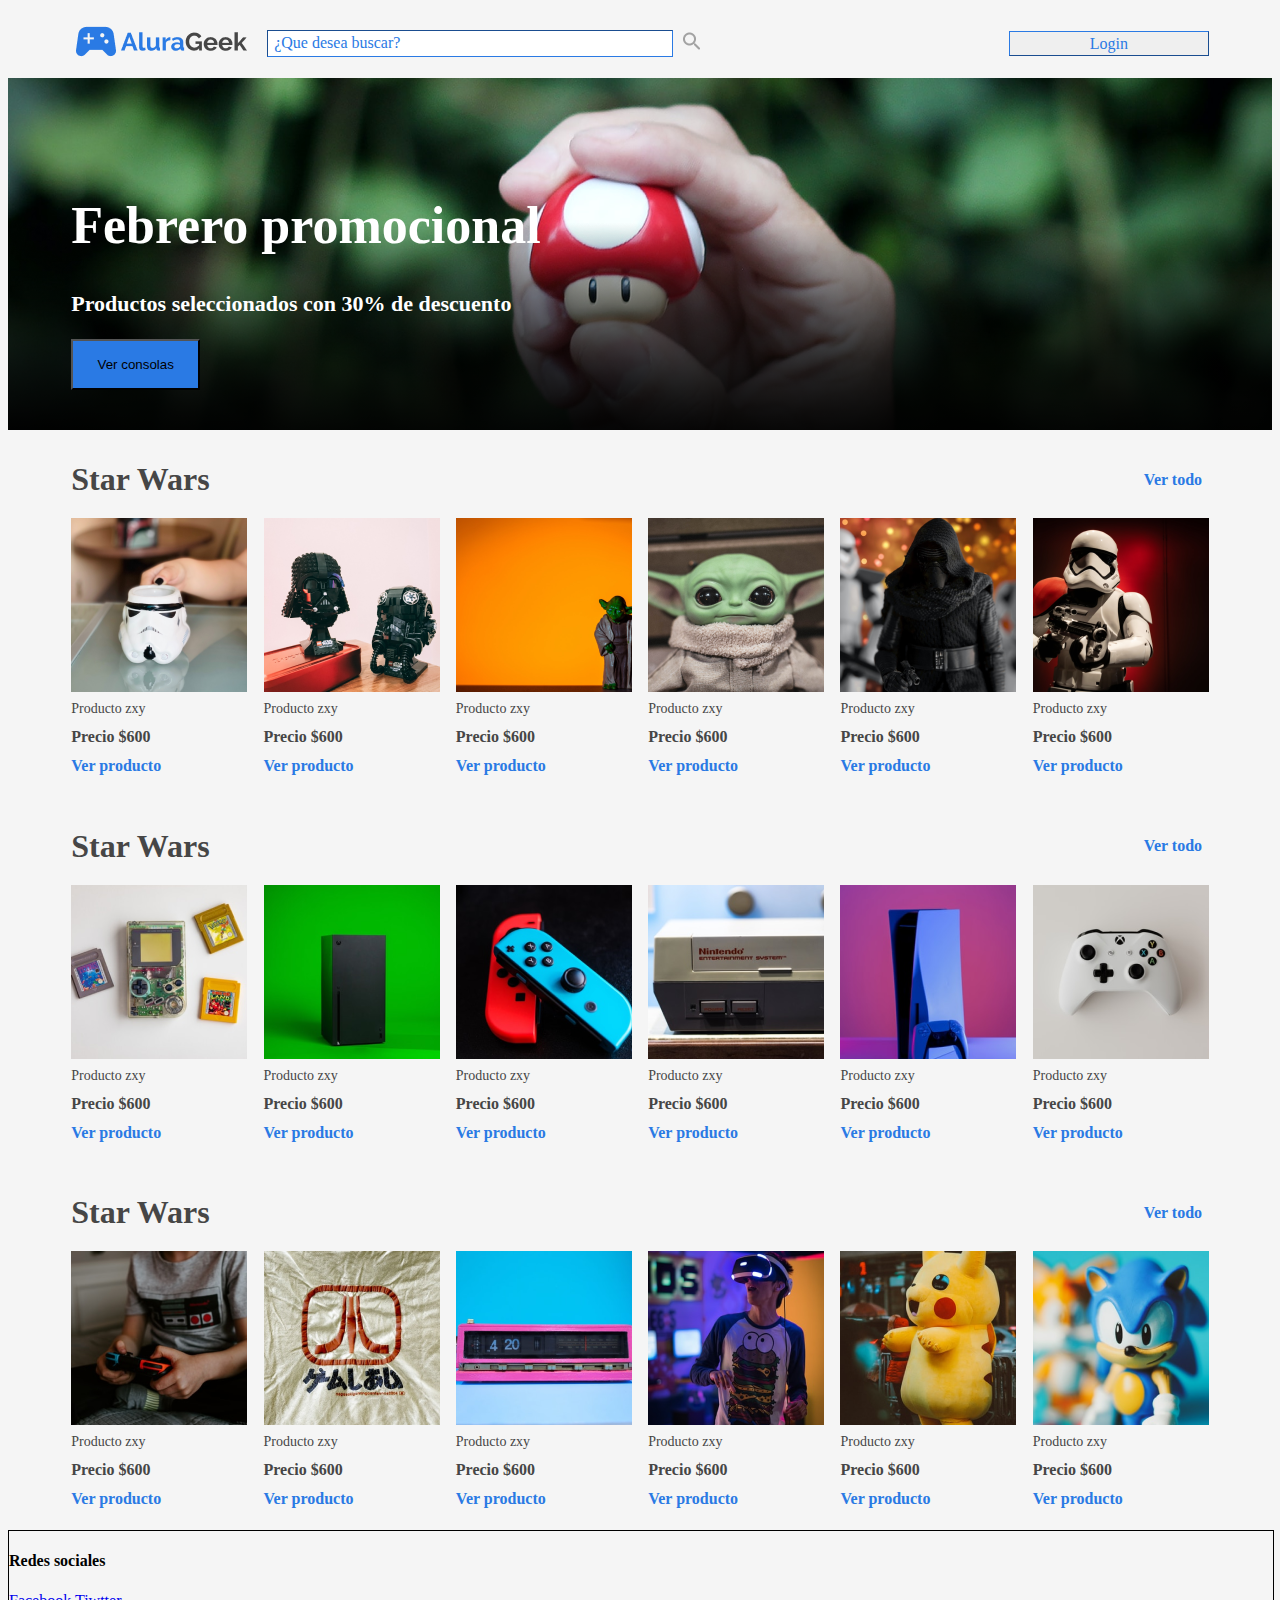
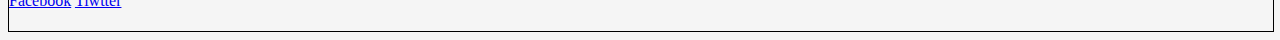
==== index.html @ b207af77 "terminado hasta lista de articulos" ====
<!DOCTYPE html>
<html lang="es">  
<head>    
    <title>Título de la WEB</title>    
    <meta charset="UTF-8">
    <meta name="title" content="Alura Geek">
    <meta name="description" content="Descripción de la WEB">    
    <link href="style.css" rel="stylesheet">    
</head>  
<body>
        
    <header>
        <div class="login__container">
            <div class="login__container__items">
                <div class="logo__search">
                    <ul>
                        <li> <img class="alura" src="assets/Logo.png"> </li>
                        <li><input class="input__search" type="text" value=" ¿Que desea buscar?"></li>
                        <div  class="lupa">
                            <li><image src="assets/lupa.png"></image></li>
                        </div>
                    </ul>
                </div>

                <div class="login__button">
                    <button type="button" class="button__login">Login</button>
                </div>

            </div>
        </div>       
    </header> 

    <nav>
        <div class="banner__container">
            <div class="banner__container__items">
                <h1 class="banner__titulo1">Febrero promocional </h1>
                <h3 class="banner__titulo2">Productos seleccionados con 30% de descuento</h3> 
                <button type="button" class="button_banner">Ver consolas</button>         
            </div>   
        </div>
    </nav>

    
    <section>      
        <article>

            <div class="article__container">
               
                <div class="items">

                    <div class="title__items">
                        <ul>
                            <li class="section">Star Wars</li>
                            <li class="see_more">Ver todo</li>
                        </ul>
                    </div>
                    
                    <div class="products">
                        <ul>
                            <li><img src="assets/star-wars.png">
                                <ul class="products_description">
                                    <li class="li__description ">Producto zxy</li>
                                    <li class="li__precio" >Precio $600</li>
                                    <li class="li__ver" >Ver producto</li>
                                </ul>
                            </li>

                            <li><img src="assets/stw-1.png">
                                <ul class="products_description">
                                    <li class="li__description ">Producto zxy</li>
                                    <li class="li__precio" >Precio $600</li>
                                    <li class="li__ver" >Ver producto</li>
                                </ul>
                            </li>
                            <li><img src="assets/stw-2.png">
                                <ul class="products_description">
                                    <li class="li__description ">Producto zxy</li>
                                    <li class="li__precio" >Precio $600</li>
                                    <li class="li__ver" >Ver producto</li>
                                </ul>
                            </li>
                            <li><img src="assets/stw-3.png">
                                <ul class="products_description">
                                    <li class="li__description ">Producto zxy</li>
                                    <li class="li__precio" >Precio $600</li>
                                    <li class="li__ver" >Ver producto</li>
                                </ul>
                            </li>
                            <li><img src="assets/stw-4.png">
                                <ul class="products_description">
                                    <li class="li__description ">Producto zxy</li>
                                    <li class="li__precio" >Precio $600</li>
                                    <li class="li__ver" >Ver producto</li>
                                </ul>
                            </li>
                            <li><img src="assets/stw-5.png">
                                <ul class="products_description">
                                    <li class="li__description ">Producto zxy</li>
                                    <li class="li__precio" >Precio $600</li>
                                    <li class="li__ver" >Ver producto</li>
                                </ul>
                            </li>

                        </ul>

                    </div>

                </div>

                <div class="items">

                    <div class="title__items">
                        <ul>
                            <li class="section">Star Wars</li>
                            <li class="see_more">Ver todo</li>
                        </ul>
                    </div>
                    
                    <div class="products">
                        <ul>
                            <li><img src="assets/consola1.png">
                                <ul class="products_description">
                                    <li class="li__description ">Producto zxy</li>
                                    <li class="li__precio" >Precio $600</li>
                                    <li class="li__ver" >Ver producto</li>
                                </ul>
                            </li>

                            <li><img src="assets/consola2.png">
                                <ul class="products_description">
                                    <li class="li__description ">Producto zxy</li>
                                    <li class="li__precio" >Precio $600</li>
                                    <li class="li__ver" >Ver producto</li>
                                </ul>
                            </li>
                            <li><img src="assets/consola3.png">
                                <ul class="products_description">
                                    <li class="li__description ">Producto zxy</li>
                                    <li class="li__precio" >Precio $600</li>
                                    <li class="li__ver" >Ver producto</li>
                                </ul>
                            </li>
                            <li><img src="assets/consola4.png">
                                <ul class="products_description">
                                    <li class="li__description ">Producto zxy</li>
                                    <li class="li__precio" >Precio $600</li>
                                    <li class="li__ver" >Ver producto</li>
                                </ul>
                            </li>
                            <li><img src="assets/consola5.png">
                                <ul class="products_description">
                                    <li class="li__description ">Producto zxy</li>
                                    <li class="li__precio" >Precio $600</li>
                                    <li class="li__ver" >Ver producto</li>
                                </ul>
                            </li>
                            <li><img src="assets/consola6.png">
                                <ul class="products_description">
                                    <li class="li__description ">Producto zxy</li>
                                    <li class="li__precio" >Precio $600</li>
                                    <li class="li__ver" >Ver producto</li>
                                </ul>
                            </li>

                        </ul>

                    </div>

                </div>

                <div class="items">

                    <div class="title__items">
                        <ul>
                            <li class="section">Star Wars</li>
                            <li class="see_more">Ver todo</li>
                        </ul>
                    </div>
                    
                    <div class="products">
                        <ul>
                            <li><img src="assets/miss1.png">
                                <ul class="products_description">
                                    <li class="li__description ">Producto zxy</li>
                                    <li class="li__precio" >Precio $600</li>
                                    <li class="li__ver" >Ver producto</li>
                                </ul>
                            </li>

                            <li><img src="assets/miss2.png">
                                <ul class="products_description">
                                    <li class="li__description ">Producto zxy</li>
                                    <li class="li__precio" >Precio $600</li>
                                    <li class="li__ver" >Ver producto</li>
                                </ul>
                            </li>
                            <li><img src="assets/miss3.png">
                                <ul class="products_description">
                                    <li class="li__description ">Producto zxy</li>
                                    <li class="li__precio" >Precio $600</li>
                                    <li class="li__ver" >Ver producto</li>
                                </ul>
                            </li>
                            <li><img src="assets/miss4.png">
                                <ul class="products_description">
                                    <li class="li__description ">Producto zxy</li>
                                    <li class="li__precio" >Precio $600</li>
                                    <li class="li__ver" >Ver producto</li>
                                </ul>
                            </li>
                            <li><img src="assets/miss5.png">
                                <ul class="products_description">
                                    <li class="li__description ">Producto zxy</li>
                                    <li class="li__precio" >Precio $600</li>
                                    <li class="li__ver" >Ver producto</li>
                                </ul>
                            </li>
                            <li><img src="assets/miss6.png">
                                <ul class="products_description">
                                    <li class="li__description ">Producto zxy</li>
                                    <li class="li__precio" >Precio $600</li>
                                    <li class="li__ver" >Ver producto</li>
                                </ul>
                            </li>

                        </ul>

                    </div>

                </div>

            </div>

            
        </article>      
    </section>


    <footer>
        <h4>Redes sociales</h4>
        <a href="#">Facebook</a>
        <a href="#">Tiwtter</a>
    </footer>
</body>  
</html>
---- style.css ----
/*--------------main styles -------------    */

header .login__container{
    width:100%;
    height: 70px;
    margin:0px;

}
nav .banner__container {
    width:100%;
    height: 352px;

    background: linear-gradient(180deg, rgba(0, 0, 0, 0) 41.15%, rgba(0, 0, 0, 0.8) 100%), url(/assets/banner-image.png);
    background-repeat: no-repeat;
    background-position: center; /* Center the image */
    background-size: cover; /* Resize the background image to cover the entire container */
}
section .article__container{
    width:100%;
    height: 1100px;
    margin:0px;
}
footer{
    width:100%;
    height: 100px;
    border: 1px solid black;
    margin:0px;
}
body{
    background: #F5F5F5;
}

/*------------------desktop  styles -----------------*/




/*-----------Loging header ----------*/
.login__container{
    display:flex;
    flex-direction:column;

    align-items: center;
    justify-content: center;
  

   
}
.login__container__items{
    width:90%;
    display:flex;
    justify-content:space-between;
    align-items: center;
    /*border: 1px solid black;*/
}

.input__search{
    width:400px;
    height: 23px;
    color: #2A7AE4;
    font-family: 'Raleway';
    font-style: normal;
    font-weight: 400;
    font-size: 16px;
    line-height: 19px;
    border-color: #2A7AE4;
    border-width: 1px; 
    margin-left: 20px;
}

.logo__search {
    width:55%;
    align-items: center;
}


.login__button{
    width:20%;
    display:flex;
    justify-content:flex-end;
}

.button__login{
    width:200px;
    height: 25px;
    color: #2A7AE4;
    font-family: 'Raleway';
    font-style: normal;
    font-weight: 400;
    font-size: 16px;
    line-height: 19px;
    border-color: #2A7AE4;
    border-width: 1px;
}

.logo__search ul {
    display:flex;
    align-items: center;
    list-style:none;
    justify-content: space-between;
    /*justify-content: flex-start;*/
    
    padding: 0;
    
}
.lupa {

    /*border:1px solid black !important;*/
    width:10%;
    padding-left:10px;
}

/******************  bannner ***********************/


.banner__container{
    /*border:1px solid red !important;*/
    display:flex;
    flex-direction:column;

    align-items: center;
    justify-content: flex-end;
 
}
.banner__container__items{
    width:90%;
    /*border:1px solid white;*/
    color: #FFFFFF;
    margin-bottom:40px;
}
.banner__titulo1{
    width: 751px;
    height: 61px;
    font-family: 'Raleway';
    font-style: normal;
    font-weight: 700;
    font-size: 52px;
    line-height: 61px;
}

.banner__titulo2{
    width: 751px;
    height: 26px;
    
    font-family: 'Raleway';
    font-style: normal;
    font-weight: 700;
    font-size: 22px;
    line-height: 26px;
    color: #FFFFFF;
}

.button_banner{
    width: 129px;
    height: 51px;

/* Azul/100% */
    background: #2A7AE4;
}

/******************  articles*********************/

.article__container{

    display:flex;
    flex-direction:column;
    align-items: center;
 
}


/*.article__container ul{*/
.title__items ul{
    width:100%;
    display:flex;
    justify-content: space-between;
    list-style:none;
    padding:0;
    margin: 0;
   /* border:1px solid black;*/
    align-items: center;

}


.items{
    width:90%;
    height:400px;
    display:flex;
    flex-direction:column;
    margin-top: 10px;
    margin-bottom: 10px;
    /*border:1px solid black;*/

    /*align-items: center;*/
}
.title__items{
    /*border:1px solid black;*/
    display:flex;
    width:100%;
    margin-top: 20px;
    margin-bottom: 20px;

}
.products ul{
    padding:0;
    margin: 0;
    list-style:none;
    display:flex;
    justify-content:space-between;
}


.products_description{

    flex-direction:column;


    
}
.section{
    width: 148px;
    height: 38px;

    font-family: 'Raleway';
    font-style: normal;
    font-weight: 700;
    font-size: 32px;
    line-height: 38px;

    color: #464646;
}
.see_more{
    width: 65px;
    height: 19px;

    font-family: 'Raleway';
    font-style: normal;
    font-weight: 700;
    font-size: 16px;
    line-height: 19px;
    color: #2A7AE4;
}


.li__description{
    width: 176px;
    height: 16px;
    font-family: 'Raleway';
    font-style: normal;
    font-weight: 500;
    font-size: 14px;
    line-height: 16px;
    color: #464646;
    padding:5px 0 5px 0;
}

.li__precio{
    width: 176px;
    height: 19px;
    font-family: 'Raleway';
    font-style: normal;
    font-weight: 700;
    font-size: 16px;
    line-height: 19px;
    color: #464646;
    padding:5px 0 5px 0;
}
.li__ver{
    width: 100px;
    height: 19px;
    font-family: 'Raleway';
    font-style: normal;
    font-weight: 700;
    font-size: 16px;
    line-height: 19px;
    color: #2A7AE4;
    padding:5px 0 5px 0;
}
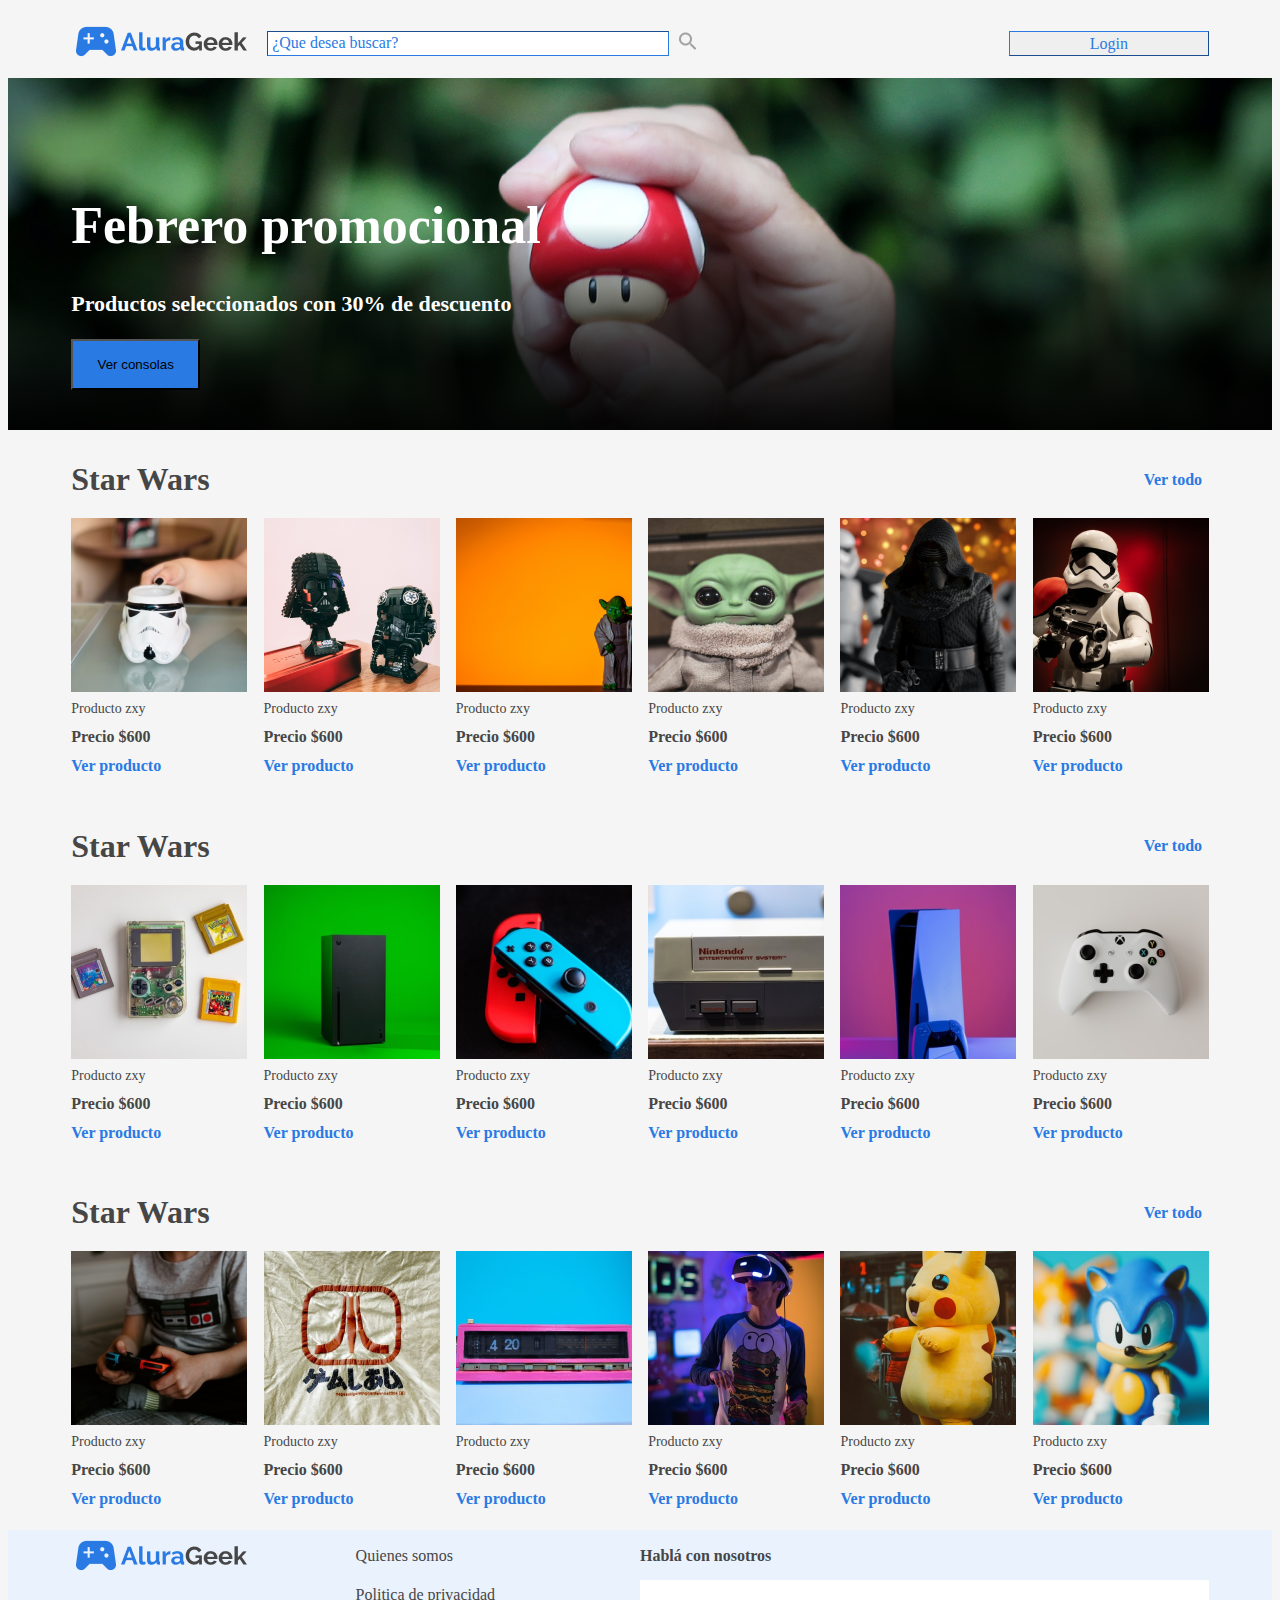
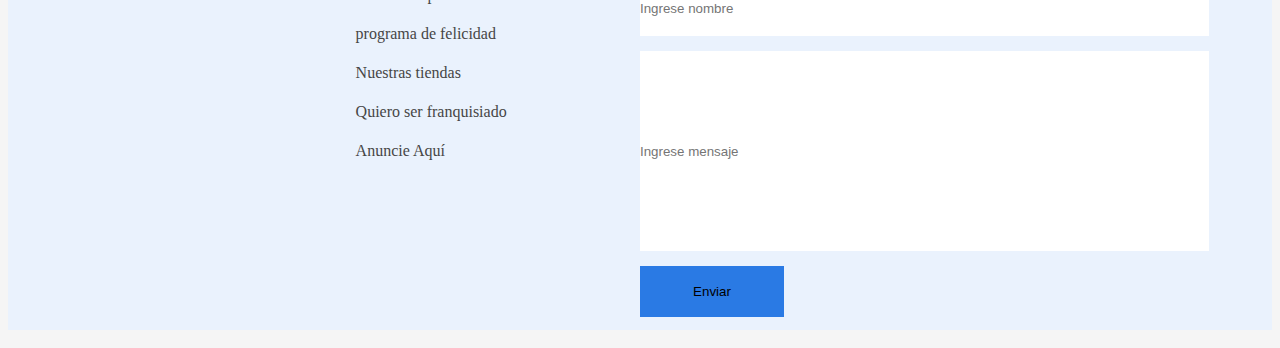
==== commit dc375376: "Completo version desktop" ====
--- a/index.html
+++ b/index.html
@@ -237,9 +237,33 @@
 
 
     <footer>
-        <h4>Redes sociales</h4>
-        <a href="#">Facebook</a>
-        <a href="#">Tiwtter</a>
+        <div class="footer__container">
+            <div class="footer__items">
+                <div class="logo">
+                    <img class="alura" src="assets/Logo.png">
+                </div>
+                <div class="mapa">
+                    <ul class="mapa__list">
+                        <li>Quienes somos </li>
+                        <li>Politica de privacidad</li>
+                        <li>programa de felicidad</li>
+                        <li>Nuestras tiendas</li>
+                        <li>Quiero ser franquisiado</li>
+                        <li>Anuncie Aquí</li>
+                    </ul>
+                </div>
+                <div class="form__contact">
+                    <ul>
+                        <li class="habla">Hablá con nosotros</li>
+                        <li><input class="txtName" type="text" name="nombre" placeholder="Ingrese nombre"> </li>
+                        <li><input class="txtMensaje" type="text" name="mensaje" placeholder="Ingrese mensaje"></li>
+                        <li><button class="btnSubmit" type="submit"> Enviar</button> </li>
+                    </ul>
+
+                </div>
+            </div>
+        </div>
     </footer>
+
 </body>  
 </html>--- a/style.css
+++ b/style.css
@@ -20,11 +20,13 @@
     height: 1100px;
     margin:0px;
 }
-footer{
-    width:100%;
-    height: 100px;
-    border: 1px solid black;
+footer .footer__container{
+    width:100%;
+    height: 400px;
     margin:0px;
+    /* Azul/10% */
+    background: #EAF2FD;
+
 }
 body{
     background: #F5F5F5;
@@ -276,4 +278,108 @@
     line-height: 19px;
     color: #2A7AE4;
     padding:5px 0 5px 0;
-}+}
+/************* fooooter  ***************************/
+.footer__container{
+
+    display: flex;
+    flex-direction:column;
+    align-content: center;
+    align-items: center;
+    flex-wrap: wrap;
+    
+
+
+}
+.footer__items{
+    display: flex;
+    width:90%;
+    align-content: center;
+}
+.logo{
+    width:25%;
+}
+.mapa{
+    width:25%;
+    padding:0;
+    font-family: 'Raleway';
+    font-style: normal;
+    font-weight: 500;
+    font-size: 16px;
+    line-height: 19px;
+
+}
+.mapa ul{
+    list-style: none;
+    padding:0;
+}
+.mapa li{
+    margin-bottom:20px;
+
+}
+.mapa__list{
+    font-family: 'Raleway';
+    font-style: normal;
+    font-weight: 500;
+    font-size: 16px;
+    line-height: 19px;
+    color: #464646;
+
+}
+.form__contact{
+    width:50%;
+
+}
+.habla{
+
+    font-family: 'Raleway';
+    font-style: normal;
+    font-weight: 700;
+    font-size: 16px;
+    line-height: 19px;
+    color: #464646;
+}
+input{
+    width: 100%;
+    height: 56px;
+    margin: 0;
+    padding:0;
+}
+.txtName .txtMensaje{
+    width:400px;
+
+   
+}
+.txtMensaje{
+    height:200px !important;
+    border:0px;
+
+}
+.txtName {
+    border:0px;
+}
+
+.txtName::placeholder {
+   text-align: left;
+
+  }
+.txtMensaje::placeholder{
+    text-align: left; 
+  }
+
+
+.btnSubmit{
+    width: 144px;
+    height: 51px;
+    background: #2A7AE4;
+    border:0;
+}
+.form__contact ul{
+    width:100%;
+    list-style: none;
+    padding:0;
+}
+.form__contact li{
+    padding-bottom: 15px;
+    width:100%;
+}
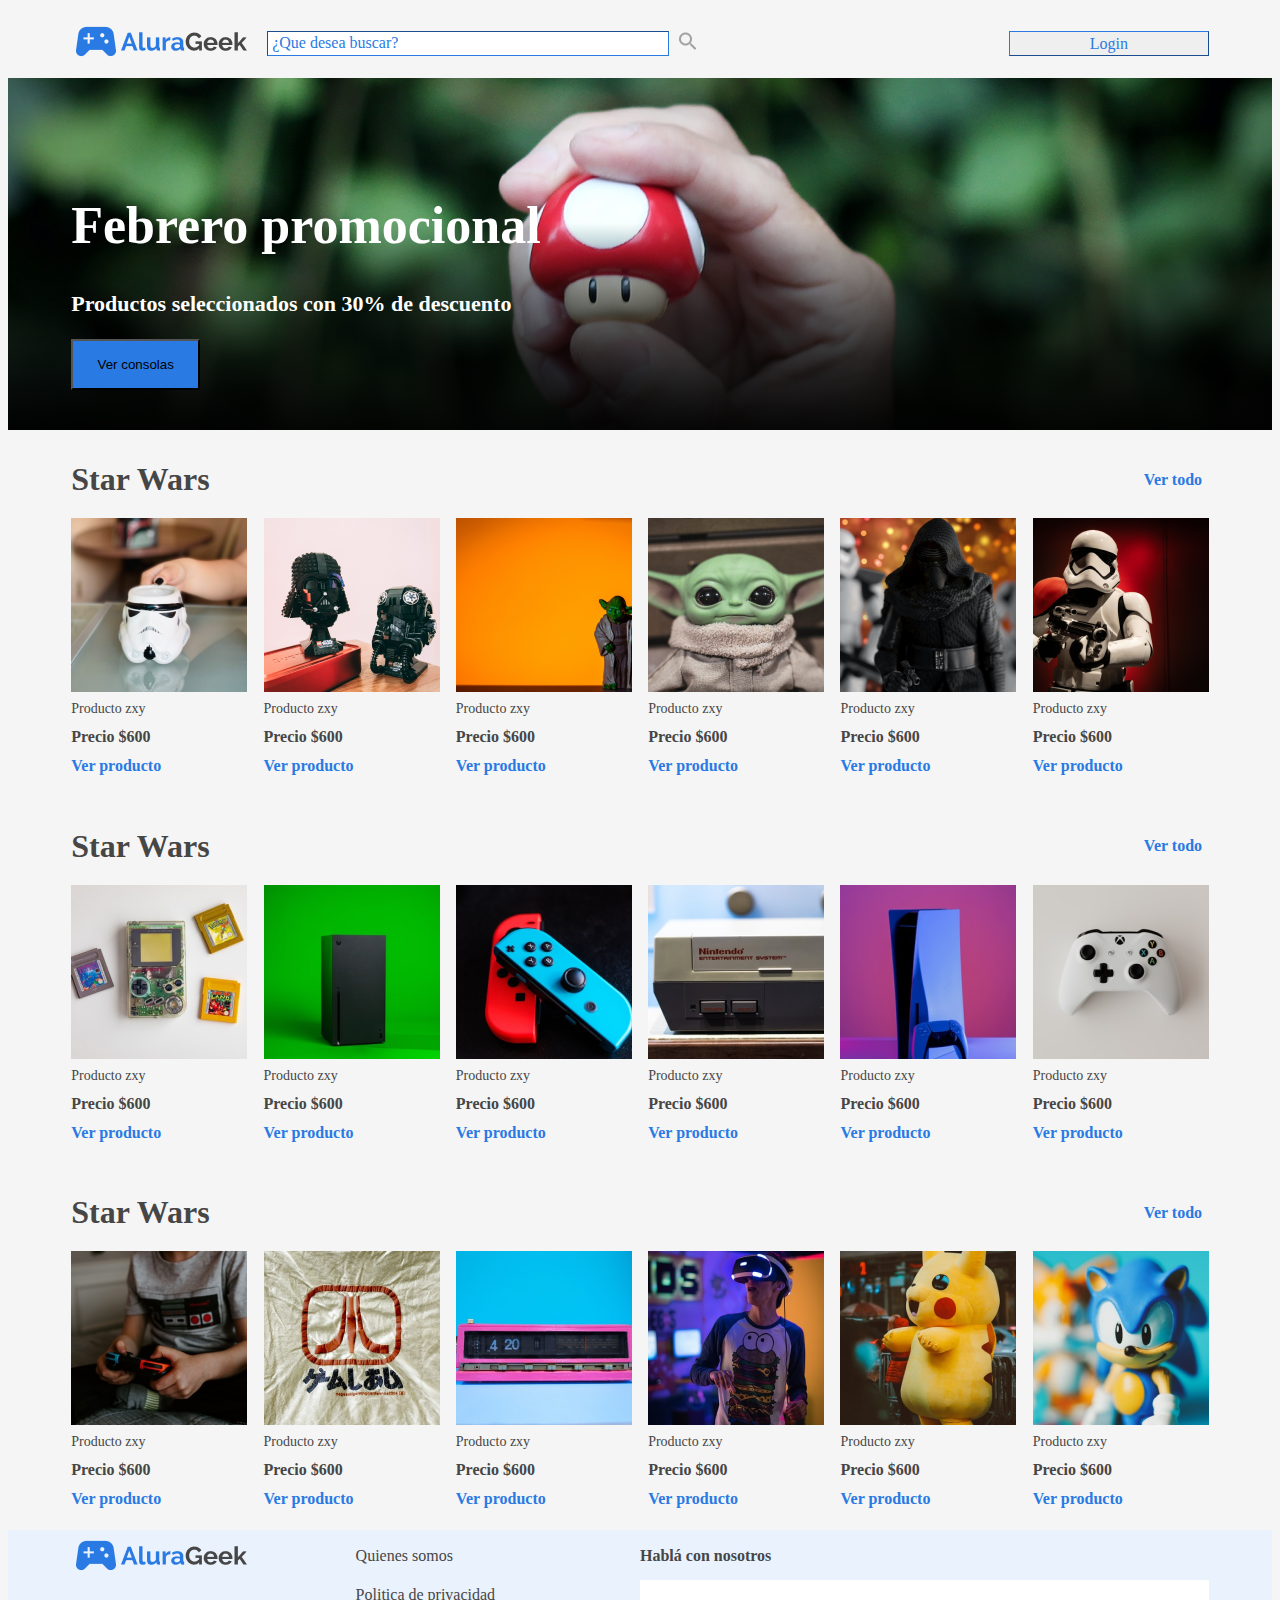
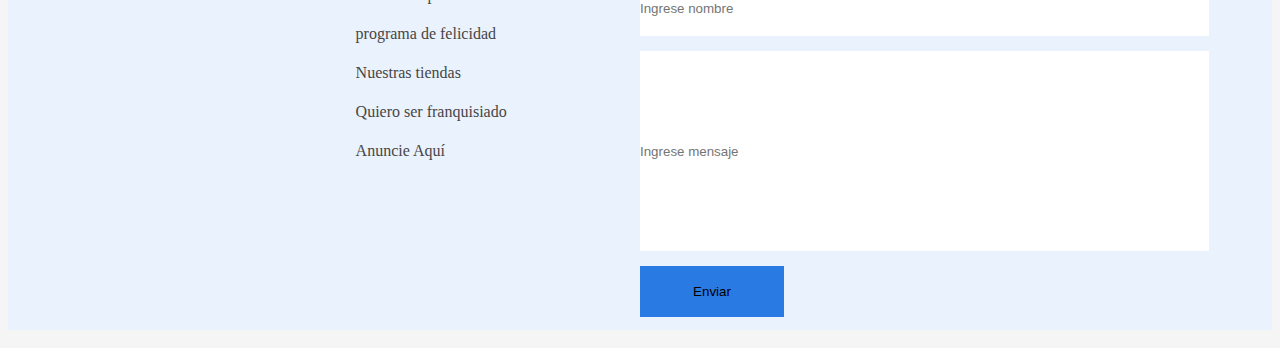
==== commit 06396bea: "con mobil responsive" ====
--- a/index.html
+++ b/index.html
@@ -57,50 +57,65 @@
                     
                     <div class="products">
                         <ul>
-                            <li><img src="assets/star-wars.png">
-                                <ul class="products_description">
-                                    <li class="li__description ">Producto zxy</li>
-                                    <li class="li__precio" >Precio $600</li>
-                                    <li class="li__ver" >Ver producto</li>
-                                </ul>
-                            </li>
-
-                            <li><img src="assets/stw-1.png">
-                                <ul class="products_description">
-                                    <li class="li__description ">Producto zxy</li>
-                                    <li class="li__precio" >Precio $600</li>
-                                    <li class="li__ver" >Ver producto</li>
-                                </ul>
-                            </li>
-                            <li><img src="assets/stw-2.png">
-                                <ul class="products_description">
-                                    <li class="li__description ">Producto zxy</li>
-                                    <li class="li__precio" >Precio $600</li>
-                                    <li class="li__ver" >Ver producto</li>
-                                </ul>
-                            </li>
-                            <li><img src="assets/stw-3.png">
-                                <ul class="products_description">
-                                    <li class="li__description ">Producto zxy</li>
-                                    <li class="li__precio" >Precio $600</li>
-                                    <li class="li__ver" >Ver producto</li>
-                                </ul>
-                            </li>
-                            <li><img src="assets/stw-4.png">
-                                <ul class="products_description">
-                                    <li class="li__description ">Producto zxy</li>
-                                    <li class="li__precio" >Precio $600</li>
-                                    <li class="li__ver" >Ver producto</li>
-                                </ul>
-                            </li>
-                            <li><img src="assets/stw-5.png">
-                                <ul class="products_description">
-                                    <li class="li__description ">Producto zxy</li>
-                                    <li class="li__precio" >Precio $600</li>
-                                    <li class="li__ver" >Ver producto</li>
-                                </ul>
-                            </li>
-
+                            <div class="uno">
+                                <li><img src="assets/star-wars.png">
+                                    <ul class="products_description">
+                                        <li class="li__description ">Producto zxy</li>
+                                        <li class="li__precio" >Precio $600</li>
+                                        <li class="li__ver" >Ver producto</li>
+                                    </ul>
+                                </li>
+                            </div>
+
+                            <div class="dos">
+                                <li><img src="assets/stw-1.png">
+                                    <ul class="products_description">
+                                        <li class="li__description ">Producto zxy</li>
+                                        <li class="li__precio" >Precio $600</li>
+                                        <li class="li__ver" >Ver producto</li>
+                                    </ul>
+                                </li>
+                            </div>
+
+                            <div class="tres">
+                                <li><img src="assets/stw-2.png">
+                                    <ul class="products_description">
+                                        <li class="li__description ">Producto zxy</li>
+                                        <li class="li__precio" >Precio $600</li>
+                                        <li class="li__ver" >Ver producto</li>
+                                    </ul>
+                                </li>
+                            </div>
+
+                            <div class="cuatro">
+                                <li><img src="assets/stw-3.png">
+                                    <ul class="products_description">
+                                        <li class="li__description ">Producto zxy</li>
+                                        <li class="li__precio" >Precio $600</li>
+                                        <li class="li__ver" >Ver producto</li>
+                                    </ul>
+                                </li>
+                            </div>
+
+                            <div class="cinco">
+                                <li><img src="assets/stw-4.png">
+                                    <ul class="products_description">
+                                        <li class="li__description ">Producto zxy</li>
+                                        <li class="li__precio" >Precio $600</li>
+                                        <li class="li__ver" >Ver producto</li>
+                                    </ul>
+                                </li>
+                            </div>
+
+                            <div class="seis">
+                                <li><img src="assets/stw-5.png">
+                                    <ul class="products_description">
+                                        <li class="li__description ">Producto zxy</li>
+                                        <li class="li__precio" >Precio $600</li>
+                                        <li class="li__ver" >Ver producto</li>
+                                    </ul>
+                                </li>
+                            </div>
                         </ul>
 
                     </div>
@@ -147,21 +162,24 @@
                                     <li class="li__ver" >Ver producto</li>
                                 </ul>
                             </li>
-                            <li><img src="assets/consola5.png">
-                                <ul class="products_description">
-                                    <li class="li__description ">Producto zxy</li>
-                                    <li class="li__precio" >Precio $600</li>
-                                    <li class="li__ver" >Ver producto</li>
-                                </ul>
-                            </li>
-                            <li><img src="assets/consola6.png">
-                                <ul class="products_description">
-                                    <li class="li__description ">Producto zxy</li>
-                                    <li class="li__precio" >Precio $600</li>
-                                    <li class="li__ver" >Ver producto</li>
-                                </ul>
-                            </li>
-
+                            <div class="cinco">
+                                <li><img src="assets/consola5.png">
+                                    <ul class="products_description">
+                                        <li class="li__description ">Producto zxy</li>
+                                        <li class="li__precio" >Precio $600</li>
+                                        <li class="li__ver" >Ver producto</li>
+                                    </ul>
+                                </li>
+                            </div>
+                            <div class="seis">
+                                <li><img src="assets/consola6.png">
+                                    <ul class="products_description">
+                                        <li class="li__description ">Producto zxy</li>
+                                        <li class="li__precio" >Precio $600</li>
+                                        <li class="li__ver" >Ver producto</li>
+                                    </ul>
+                                </li>
+                            </div>
                         </ul>
 
                     </div>
@@ -208,21 +226,25 @@
                                     <li class="li__ver" >Ver producto</li>
                                 </ul>
                             </li>
-                            <li><img src="assets/miss5.png">
-                                <ul class="products_description">
-                                    <li class="li__description ">Producto zxy</li>
-                                    <li class="li__precio" >Precio $600</li>
-                                    <li class="li__ver" >Ver producto</li>
-                                </ul>
-                            </li>
-                            <li><img src="assets/miss6.png">
-                                <ul class="products_description">
-                                    <li class="li__description ">Producto zxy</li>
-                                    <li class="li__precio" >Precio $600</li>
-                                    <li class="li__ver" >Ver producto</li>
-                                </ul>
-                            </li>
-
+                            <div class="cinco">
+                                <li><img src="assets/miss5.png">
+                                    <ul class="products_description">
+                                        <li class="li__description ">Producto zxy</li>
+                                        <li class="li__precio" >Precio $600</li>
+                                        <li class="li__ver" >Ver producto</li>
+                                    </ul>
+                                </li>
+                            </div>
+
+                            <div class="seis">
+                                <li><img src="assets/miss6.png">
+                                    <ul class="products_description">
+                                        <li class="li__description ">Producto zxy</li>
+                                        <li class="li__precio" >Precio $600</li>
+                                        <li class="li__ver" >Ver producto</li>
+                                    </ul>
+                            </li>
+                            </div>
                         </ul>
 
                     </div>
@@ -238,20 +260,28 @@
 
     <footer>
         <div class="footer__container">
+            
             <div class="footer__items">
-                <div class="logo">
-                    <img class="alura" src="assets/Logo.png">
-                </div>
-                <div class="mapa">
-                    <ul class="mapa__list">
-                        <li>Quienes somos </li>
-                        <li>Politica de privacidad</li>
-                        <li>programa de felicidad</li>
-                        <li>Nuestras tiendas</li>
-                        <li>Quiero ser franquisiado</li>
-                        <li>Anuncie Aquí</li>
-                    </ul>
-                </div>
+                
+
+                <div class="une">
+                    <div class="logo">
+                        <img class="alura" src="assets/Logo.png">
+                    </div>
+                    <div class="mapa">
+                        <ul class="mapa__list">
+                            <li>Quienes somos </li>
+                            <li>Politica de privacidad</li>
+                            <li>programa de felicidad</li>
+                            <li>Nuestras tiendas</li>
+                            <li>Quiero ser franquisiado</li>
+                            <li>Anuncie Aquí</li>
+                        </ul>
+                    </div>
+                </div>
+
+
+
                 <div class="form__contact">
                     <ul>
                         <li class="habla">Hablá con nosotros</li>
--- a/style.css
+++ b/style.css
@@ -281,15 +281,20 @@
 }
 /************* fooooter  ***************************/
 .footer__container{
-
     display: flex;
     flex-direction:column;
     align-content: center;
     align-items: center;
     flex-wrap: wrap;
-    
-
-
+}
+.une{
+    display:inline-flex;
+
+    width:50%;
+    padding:0px;
+    margin: 0px;
+    justify-content:space-between;
+    
 }
 .footer__items{
     display: flex;
@@ -300,13 +305,16 @@
     width:25%;
 }
 .mapa{
-    width:25%;
+    width:50%;
     padding:0;
     font-family: 'Raleway';
     font-style: normal;
     font-weight: 500;
     font-size: 16px;
     line-height: 19px;
+
+    
+
 
 }
 .mapa ul{
@@ -324,7 +332,6 @@
     font-size: 16px;
     line-height: 19px;
     color: #464646;
-
 }
 .form__contact{
     width:50%;
@@ -383,3 +390,35 @@
     padding-bottom: 15px;
     width:100%;
 }
+
+
+@media only screen and (min-width: 576px) and (max-width: 767px) {
+
+    .cinco{
+        display:none;
+        
+    }
+    .seis{
+        display:none;
+    }
+    body {
+
+    }
+
+    .products img{
+        width: 164px;
+        height: 174px;
+    }
+    .une{
+        display:block;
+    
+        width:50%;
+        padding:0px;
+        margin: 0px;
+        justify-content:space-between;
+        
+    }
+
+}
+
+
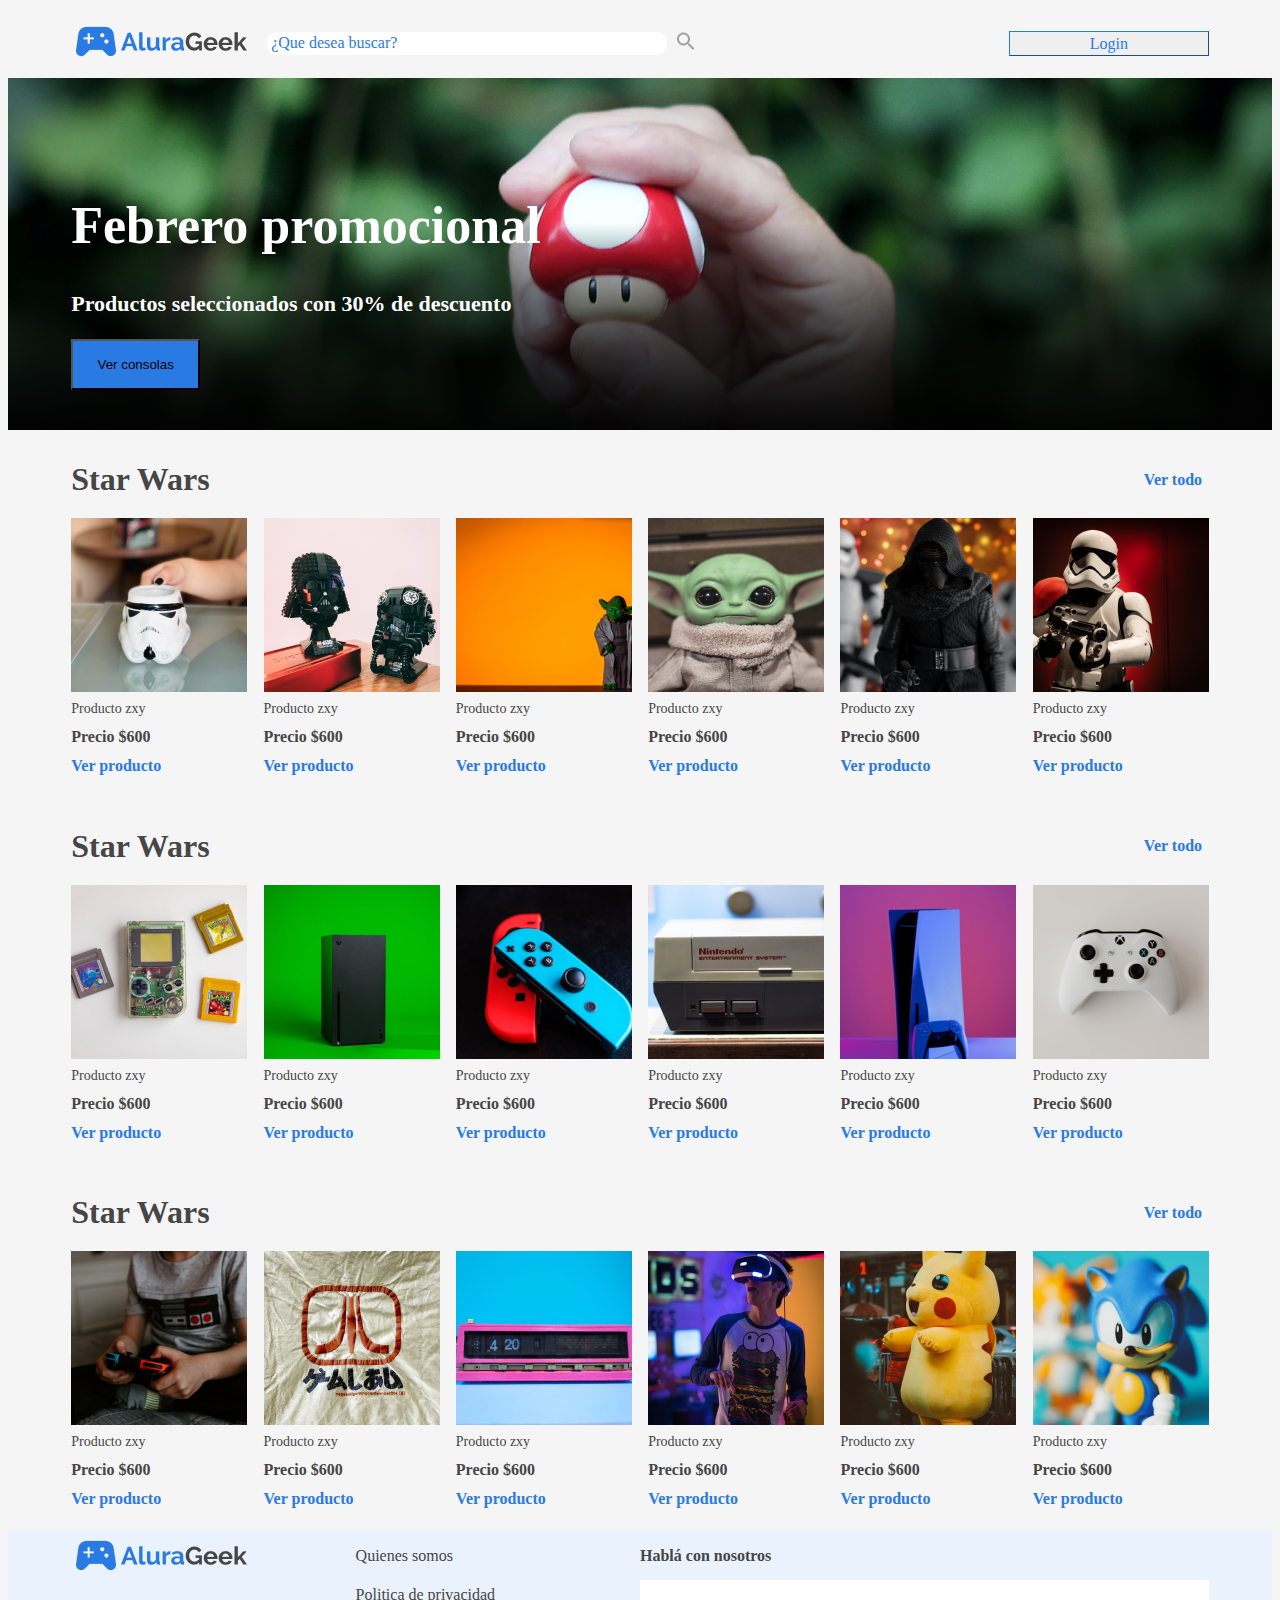
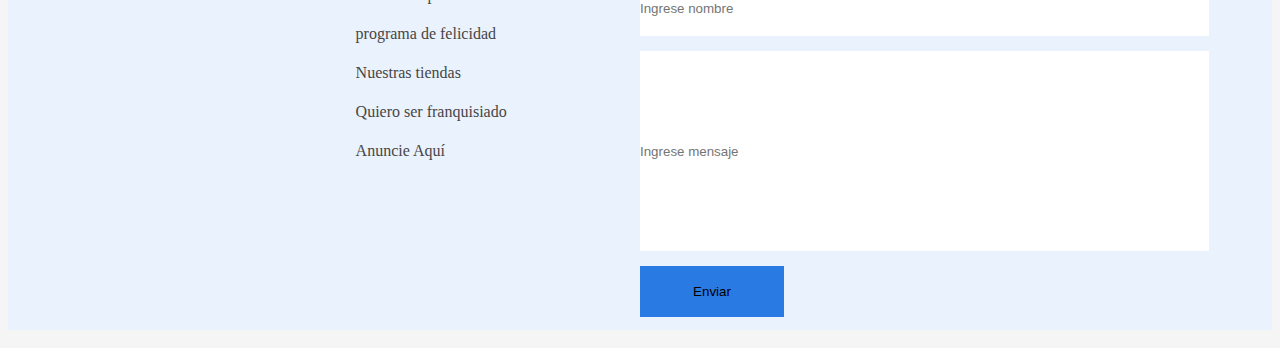
==== commit d54053db: "terminado responsive para movil" ====
--- a/index.html
+++ b/index.html
@@ -148,20 +148,28 @@
                                     <li class="li__ver" >Ver producto</li>
                                 </ul>
                             </li>
-                            <li><img src="assets/consola3.png">
-                                <ul class="products_description">
-                                    <li class="li__description ">Producto zxy</li>
-                                    <li class="li__precio" >Precio $600</li>
-                                    <li class="li__ver" >Ver producto</li>
-                                </ul>
-                            </li>
-                            <li><img src="assets/consola4.png">
-                                <ul class="products_description">
-                                    <li class="li__description ">Producto zxy</li>
-                                    <li class="li__precio" >Precio $600</li>
-                                    <li class="li__ver" >Ver producto</li>
-                                </ul>
-                            </li>
+
+                            <div class="tres">
+                                <li><img src="assets/consola3.png">
+                                    <ul class="products_description">
+                                        <li class="li__description ">Producto zxy</li>
+                                        <li class="li__precio" >Precio $600</li>
+                                        <li class="li__ver" >Ver producto</li>
+                                    </ul>
+                                </li>
+                            </div>
+
+                            <div class="cuatro">
+                                <li><img src="assets/consola4.png">
+                                    <ul class="products_description">
+                                        <li class="li__description ">Producto zxy</li>
+                                        <li class="li__precio" >Precio $600</li>
+                                        <li class="li__ver" >Ver producto</li>
+                                    </ul>
+                                </li>
+                            </div>
+
+
                             <div class="cinco">
                                 <li><img src="assets/consola5.png">
                                     <ul class="products_description">
@@ -171,6 +179,7 @@
                                     </ul>
                                 </li>
                             </div>
+
                             <div class="seis">
                                 <li><img src="assets/consola6.png">
                                     <ul class="products_description">
@@ -212,20 +221,27 @@
                                     <li class="li__ver" >Ver producto</li>
                                 </ul>
                             </li>
-                            <li><img src="assets/miss3.png">
-                                <ul class="products_description">
-                                    <li class="li__description ">Producto zxy</li>
-                                    <li class="li__precio" >Precio $600</li>
-                                    <li class="li__ver" >Ver producto</li>
-                                </ul>
-                            </li>
-                            <li><img src="assets/miss4.png">
-                                <ul class="products_description">
-                                    <li class="li__description ">Producto zxy</li>
-                                    <li class="li__precio" >Precio $600</li>
-                                    <li class="li__ver" >Ver producto</li>
-                                </ul>
-                            </li>
+
+                            <div class="tres">
+                                <li><img src="assets/miss3.png">
+                                    <ul class="products_description">
+                                        <li class="li__description ">Producto zxy</li>
+                                        <li class="li__precio" >Precio $600</li>
+                                        <li class="li__ver" >Ver producto</li>
+                                    </ul>
+                                </li>
+                            </div>
+
+                            <div class="cuatro">
+                                <li><img src="assets/miss4.png">
+                                    <ul class="products_description">
+                                        <li class="li__description ">Producto zxy</li>
+                                        <li class="li__precio" >Precio $600</li>
+                                        <li class="li__ver" >Ver producto</li>
+                                    </ul>
+                                </li>
+                            </div>
+
                             <div class="cinco">
                                 <li><img src="assets/miss5.png">
                                     <ul class="products_description">
--- a/style.css
+++ b/style.css
@@ -68,13 +68,18 @@
     border-color: #2A7AE4;
     border-width: 1px; 
     margin-left: 20px;
+    border:0px;
 }
 
 .logo__search {
     width:55%;
     align-items: center;
 }
-
+.logo__search input{
+    border:0;
+    border-radius: 10px 10px;
+
+}
 
 .login__button{
     width:20%;
@@ -132,6 +137,7 @@
 }
 .banner__titulo1{
     width: 751px;
+    width: auto;
     height: 61px;
     font-family: 'Raleway';
     font-style: normal;
@@ -143,6 +149,7 @@
 .banner__titulo2{
     width: 751px;
     height: 26px;
+    width: auto;
     
     font-family: 'Raleway';
     font-style: normal;
@@ -155,8 +162,6 @@
 .button_banner{
     width: 129px;
     height: 51px;
-
-/* Azul/100% */
     background: #2A7AE4;
 }
 
@@ -391,12 +396,11 @@
     width:100%;
 }
 
-
+/************************************** tablet ************************************************/
 @media only screen and (min-width: 576px) and (max-width: 767px) {
 
     .cinco{
-        display:none;
-        
+        display:none;   
     }
     .seis{
         display:none;
@@ -406,19 +410,119 @@
     }
 
     .products img{
-        width: 164px;
-        height: 174px;
+        width: 154px;
+        height: 164px;
     }
     .une{
         display:block;
-    
         width:50%;
         padding:0px;
         margin: 0px;
         justify-content:space-between;
         
     }
-
-}
-
-
+    .logo__search input{
+        border:0;
+        border-radius: 10px 10px;
+        width:100%;
+    }
+    .lupa {
+        /*border:1px solid black !important;*/
+        width:5%;
+        padding-left:2px;
+    }
+    .article__container{
+
+padding: 0;
+margin: 0;
+     
+    }
+
+}
+
+/********************************Mobile****************************************/
+@media only screen and (max-width: 575px) {
+
+    .input__search{
+        display: none;
+    }
+    .button__login{
+        width: auto;
+        order:-1;
+    }
+
+    .banner__titulo1{
+        width:auto;
+    }
+    .banner__titulo2{
+        width:auto;
+    }
+    .footer__container{
+        height:800px !important;
+        width:90%;
+    }
+    
+    .tres{
+        display:none;   
+    }
+
+    .cuatro{
+        display:none;
+    }
+
+    .cinco{
+        display:none;   
+    }
+
+    .seis{
+        display:none;
+    }
+
+    body {
+
+    }
+    .une{
+
+        display: flex;
+        flex-direction: column;
+        align-items: center; 
+    
+        width:100%;
+    }
+    .footer__items{
+        display: flex;
+        flex-direction:column;
+        align-content: center;
+        align-items: center;
+    }
+
+    .mapa__list{
+        display: flex;
+        flex-direction: column;
+        align-items: center;
+    }
+
+    .mapa{
+        display: flex;
+        flex-direction:column;
+
+        align-items: center;
+
+    }
+    .logo{
+        padding:0;
+        margin:0;
+
+
+        display: flex;
+        flex-direction: column;
+        align-items: center;
+    }
+    .form__contact{
+        width:100%;
+    }
+    
+
+}
+
+
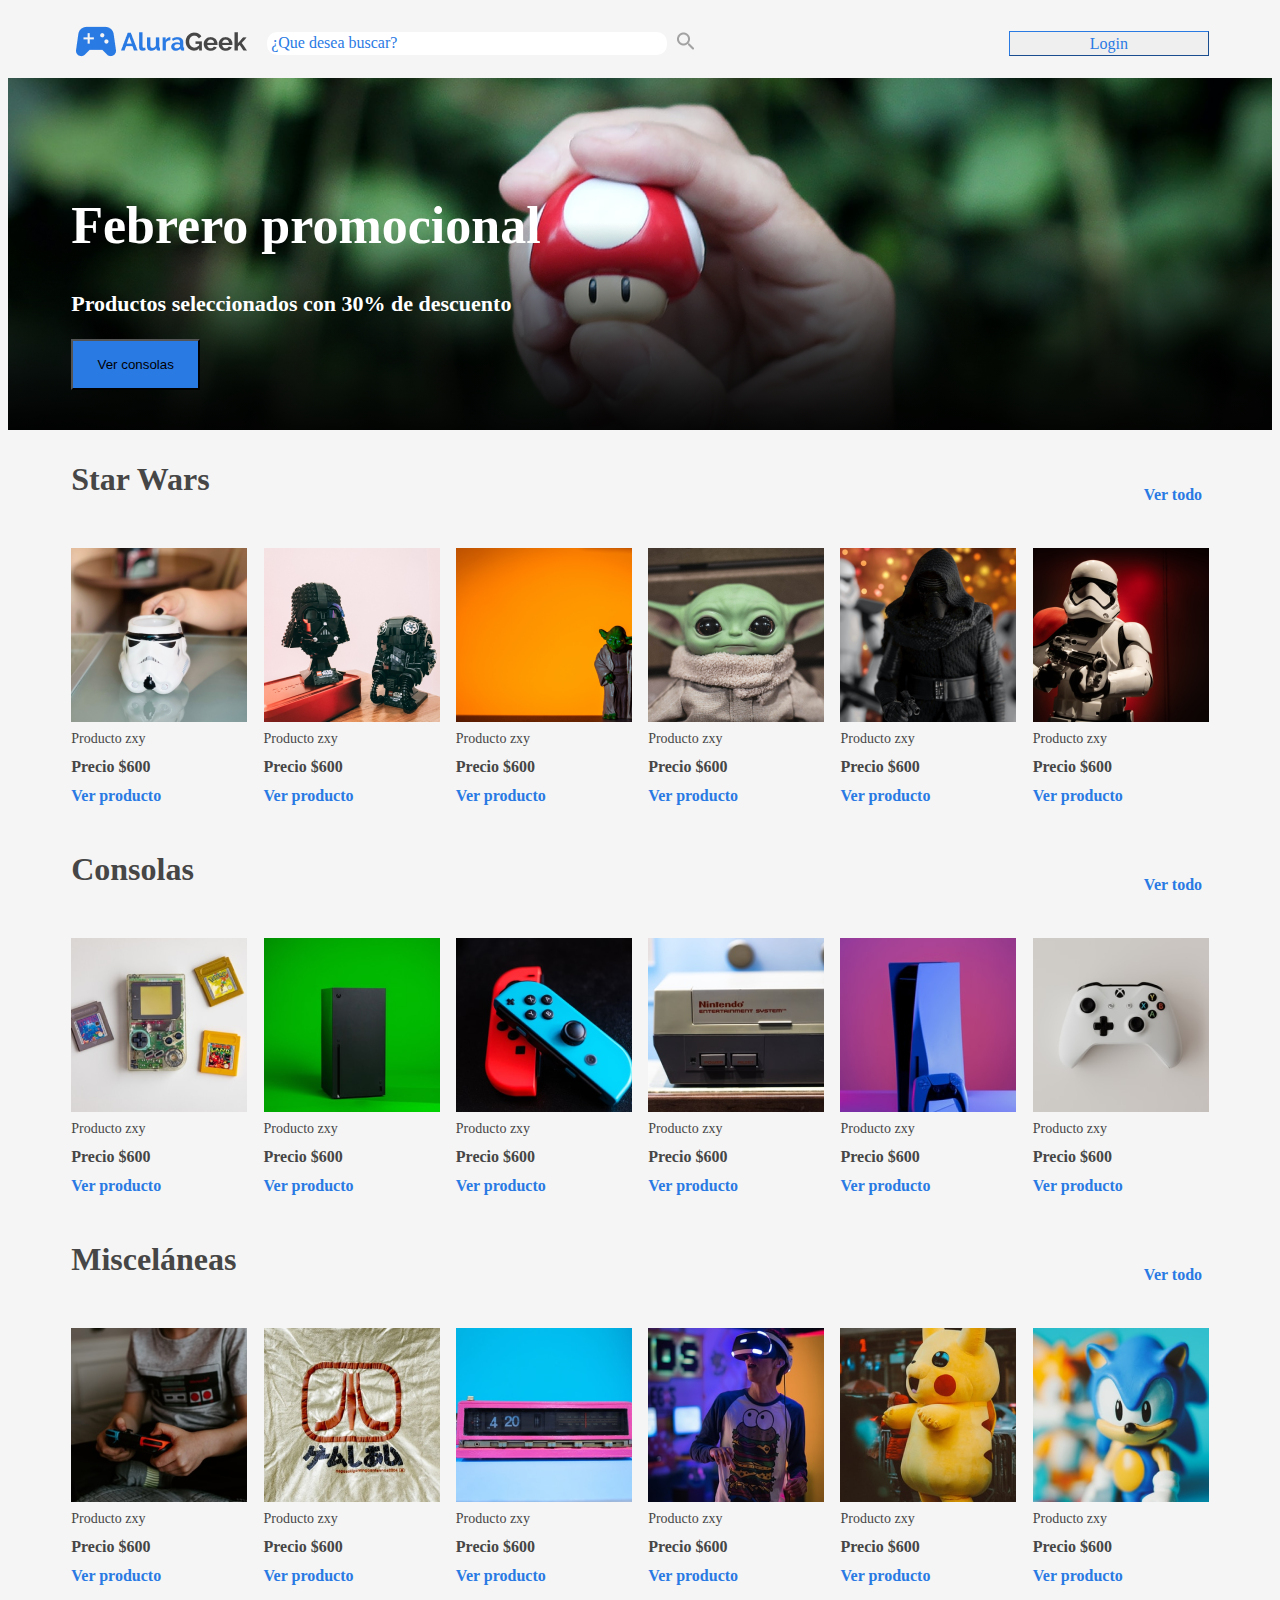
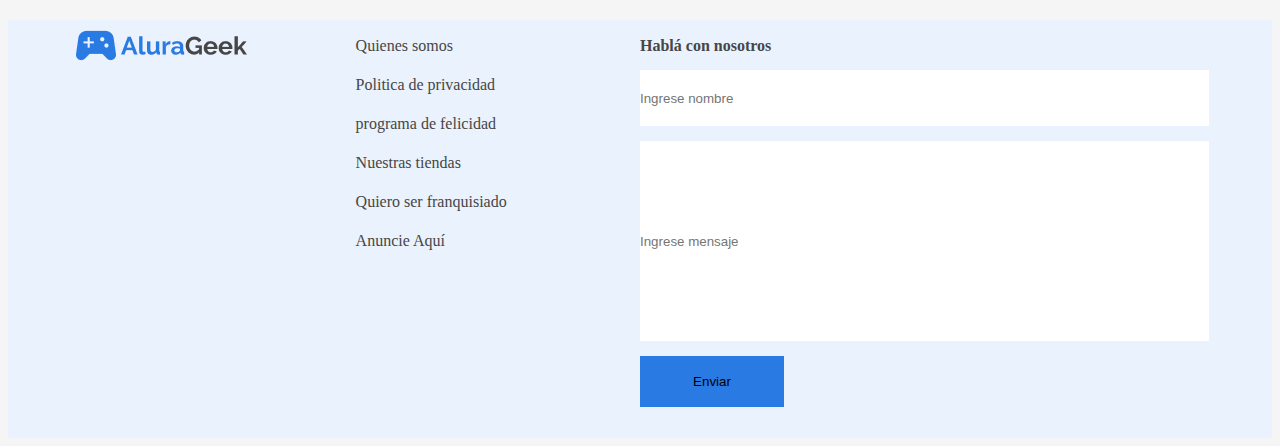
==== commit 83107e92: "correcion de seccion y footer" ====
--- a/index.html
+++ b/index.html
@@ -1,7 +1,7 @@
 <!DOCTYPE html>
 <html lang="es">  
 <head>    
-    <title>Título de la WEB</title>    
+    <title>Geek Station</title>    
     <meta charset="UTF-8">
     <meta name="title" content="Alura Geek">
     <meta name="description" content="Descripción de la WEB">    
@@ -126,7 +126,7 @@
 
                     <div class="title__items">
                         <ul>
-                            <li class="section">Star Wars</li>
+                            <li class="section">Consolas</li>
                             <li class="see_more">Ver todo</li>
                         </ul>
                     </div>
@@ -199,7 +199,7 @@
 
                     <div class="title__items">
                         <ul>
-                            <li class="section">Star Wars</li>
+                            <li class="section">Misceláneas</li>
                             <li class="see_more">Ver todo</li>
                         </ul>
                     </div>
--- a/style.css
+++ b/style.css
@@ -9,7 +9,6 @@
 nav .banner__container {
     width:100%;
     height: 352px;
-
     background: linear-gradient(180deg, rgba(0, 0, 0, 0) 41.15%, rgba(0, 0, 0, 0.8) 100%), url(/assets/banner-image.png);
     background-repeat: no-repeat;
     background-position: center; /* Center the image */
@@ -22,10 +21,11 @@
 }
 footer .footer__container{
     width:100%;
-    height: 400px;
-    margin:0px;
+    margin-top:90px;
+    /*padding-top: 70px;*/
     /* Azul/10% */
     background: #EAF2FD;
+    /*border: solid 1px;*/
 
 }
 body{
@@ -228,6 +228,8 @@
 .section{
     width: 148px;
     height: 38px;
+    /*border: solid 1px;*/
+    padding-bottom: 30px;
 
     font-family: 'Raleway';
     font-style: normal;
